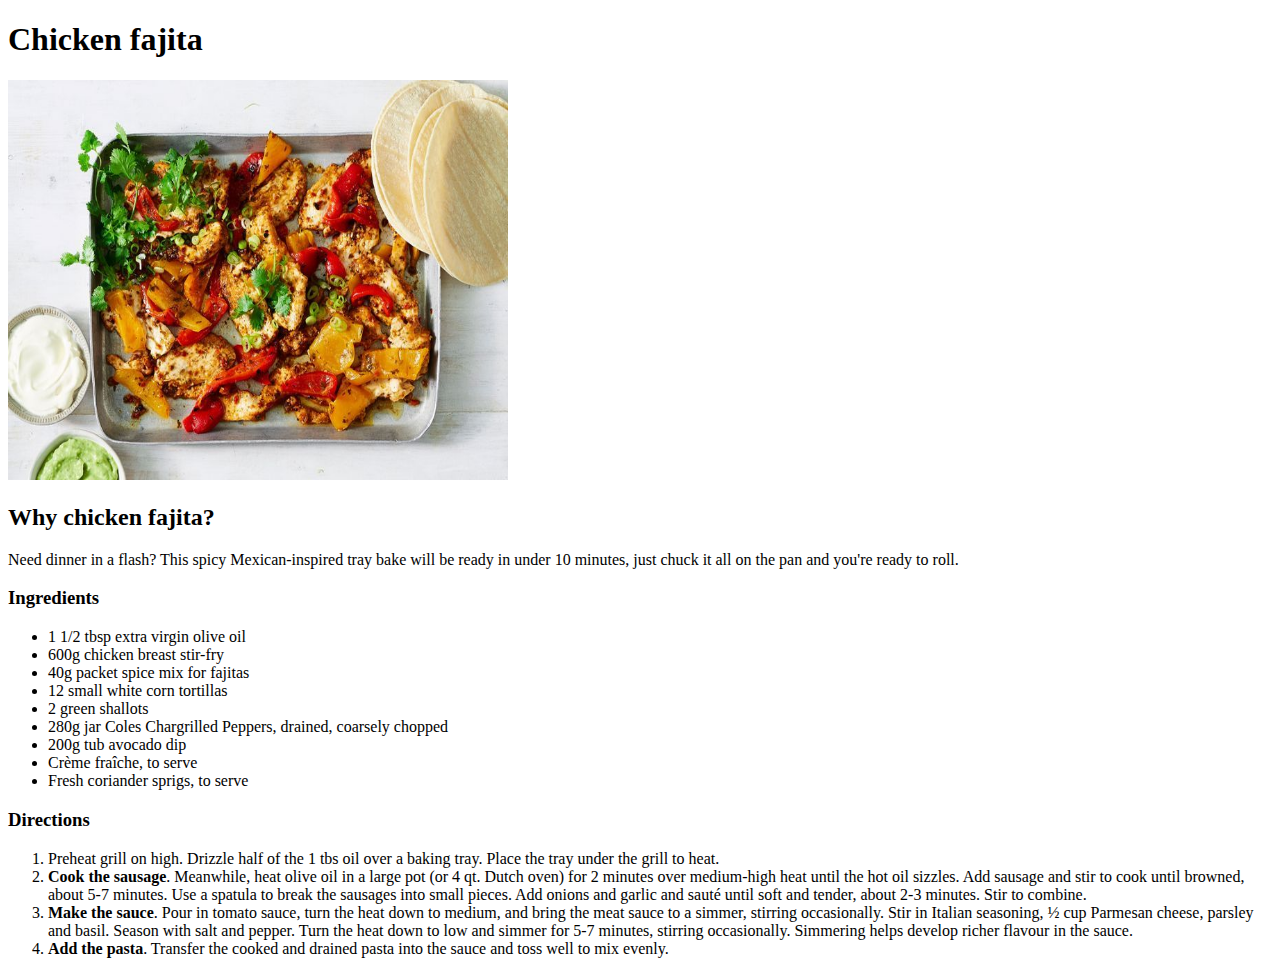
==== recipes/chickenfajita.html @ 86b967ee "update all recipe files & organize the root directory" ====
<!DOCTYPE html>
<html lang="en">
<head>
    <meta charset="UTF-8">
    <meta http-equiv="X-UA-Compatible" content="IE=edge">
    <meta name="viewport" content="width=device-width, initial-scale=1.0">
    <title>Document</title>
</head>
<body>
    <h1>Chicken fajita</h1>
    <img src="/images/chickenfajita.jpg" alt="Chicken fajita on a baking tray" width="500" height="400">
    
    <h2>Why chicken fajita?</h2>
    <p>Need dinner in a flash? This spicy Mexican-inspired tray bake will be ready in under 10 minutes, just chuck it all on the pan and you're ready to roll.</p>
    
    <h3>Ingredients</h3>
    <ul>
        <li>1 1/2 tbsp extra virgin olive oil</li>
        <li>600g chicken breast stir-fry</li>
        <li>40g packet spice mix for fajitas</li>
        <li>12 small white corn tortillas</li>
        <li>2 green shallots</li>
        <li>280g jar Coles Chargrilled Peppers, drained, coarsely chopped</li>
        <li>200g tub avocado dip</li>
        <li>Crème fraîche, to serve</li>
        <li>Fresh coriander sprigs, to serve</li>
    </ul>
    <h3>Directions</h3>
    <ol>
        <li>Preheat grill on high. Drizzle half of the 1 tbs oil over a baking tray. Place the tray under the grill to heat.</li>
        <li><strong>Cook the sausage</strong>. Meanwhile, heat olive oil in a large pot (or 4 qt. Dutch oven) for 2 minutes over medium-high heat until the hot oil sizzles. Add sausage and stir to cook until browned, about 5-7 minutes. Use a spatula to break the sausages into small pieces. Add onions and garlic and sauté until soft and tender, about 2-3 minutes. Stir to combine.</li>
        <li><strong>Make the sauce</strong>. Pour in tomato sauce, turn the heat down to medium, and bring the meat sauce to a simmer, stirring occasionally. Stir in Italian seasoning, ½ cup Parmesan cheese, parsley and basil. Season with salt and pepper. Turn the heat down to low and simmer for 5-7 minutes, stirring occasionally. Simmering helps develop richer flavour in the sauce.</li>
        <li><strong>Add the pasta</strong>. Transfer the cooked and drained pasta into the sauce and toss well to mix evenly.</li>
</body>
</html>
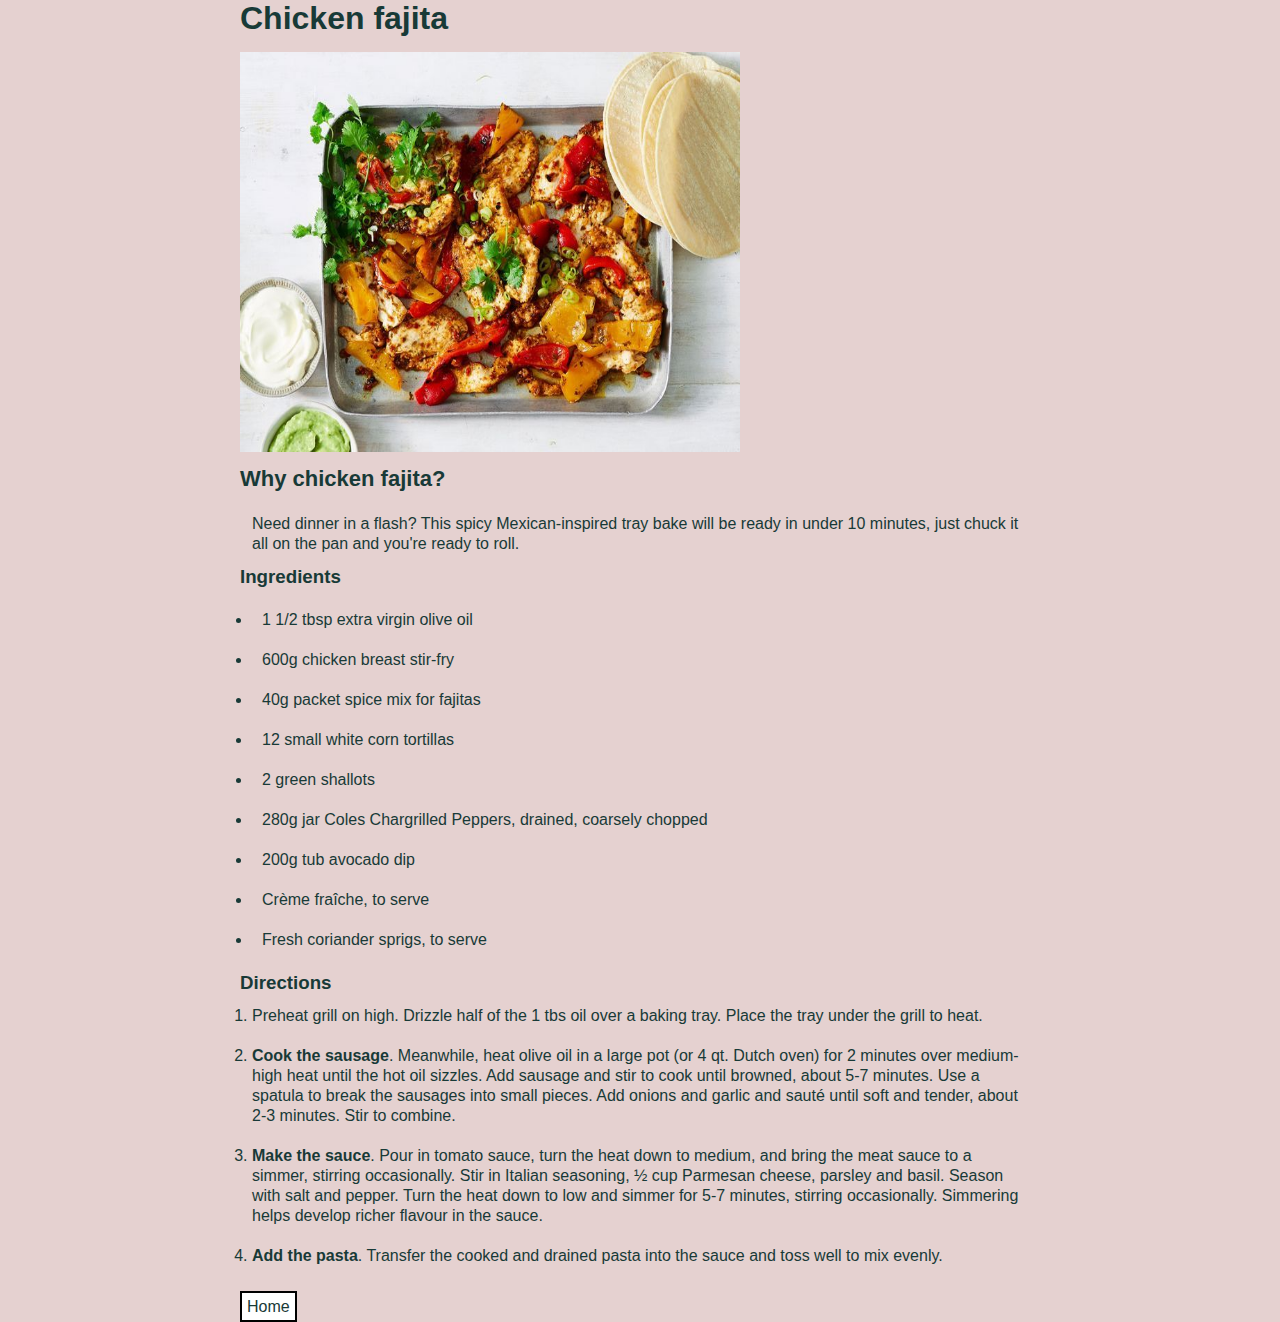
==== commit 63f5cb98: "refactor each file & add a new stylesheet" ====
--- a/recipes/chickenfajita.html
+++ b/recipes/chickenfajita.html
@@ -4,32 +4,38 @@
     <meta charset="UTF-8">
     <meta http-equiv="X-UA-Compatible" content="IE=edge">
     <meta name="viewport" content="width=device-width, initial-scale=1.0">
-    <title>Document</title>
+    <link rel="stylesheet" href="style2.css">
+    <title>Chicken Fajita Recipe</title>
 </head>
 <body>
-    <h1>Chicken fajita</h1>
-    <img src="/images/chickenfajita.jpg" alt="Chicken fajita on a baking tray" width="500" height="400">
+    <div class="container">
+        <h1>Chicken fajita</h1>
+        <img src="/images/chickenfajita.jpg" alt="Chicken fajita on a baking tray" width="500" height="400">
+        
+        <h2>Why chicken fajita?</h2>
+        <p>Need dinner in a flash? This spicy Mexican-inspired tray bake will be ready in under 10 minutes, just chuck it all on the pan and you're ready to roll.</p>
+        
+        <h3>Ingredients</h3>
+        <ul>
+            <li>1 1/2 tbsp extra virgin olive oil</li>
+            <li>600g chicken breast stir-fry</li>
+            <li>40g packet spice mix for fajitas</li>
+            <li>12 small white corn tortillas</li>
+            <li>2 green shallots</li>
+            <li>280g jar Coles Chargrilled Peppers, drained, coarsely chopped</li>
+            <li>200g tub avocado dip</li>
+            <li>Crème fraîche, to serve</li>
+            <li>Fresh coriander sprigs, to serve</li>
+        </ul>
+        <h3>Directions</h3>
+        <ol>
+            <li>Preheat grill on high. Drizzle half of the 1 tbs oil over a baking tray. Place the tray under the grill to heat.</li>
+            <li><strong>Cook the sausage</strong>. Meanwhile, heat olive oil in a large pot (or 4 qt. Dutch oven) for 2 minutes over medium-high heat until the hot oil sizzles. Add sausage and stir to cook until browned, about 5-7 minutes. Use a spatula to break the sausages into small pieces. Add onions and garlic and sauté until soft and tender, about 2-3 minutes. Stir to combine.</li>
+            <li><strong>Make the sauce</strong>. Pour in tomato sauce, turn the heat down to medium, and bring the meat sauce to a simmer, stirring occasionally. Stir in Italian seasoning, ½ cup Parmesan cheese, parsley and basil. Season with salt and pepper. Turn the heat down to low and simmer for 5-7 minutes, stirring occasionally. Simmering helps develop richer flavour in the sauce.</li>
+            <li><strong>Add the pasta</strong>. Transfer the cooked and drained pasta into the sauce and toss well to mix evenly.</li>
+        </ol>
     
-    <h2>Why chicken fajita?</h2>
-    <p>Need dinner in a flash? This spicy Mexican-inspired tray bake will be ready in under 10 minutes, just chuck it all on the pan and you're ready to roll.</p>
-    
-    <h3>Ingredients</h3>
-    <ul>
-        <li>1 1/2 tbsp extra virgin olive oil</li>
-        <li>600g chicken breast stir-fry</li>
-        <li>40g packet spice mix for fajitas</li>
-        <li>12 small white corn tortillas</li>
-        <li>2 green shallots</li>
-        <li>280g jar Coles Chargrilled Peppers, drained, coarsely chopped</li>
-        <li>200g tub avocado dip</li>
-        <li>Crème fraîche, to serve</li>
-        <li>Fresh coriander sprigs, to serve</li>
-    </ul>
-    <h3>Directions</h3>
-    <ol>
-        <li>Preheat grill on high. Drizzle half of the 1 tbs oil over a baking tray. Place the tray under the grill to heat.</li>
-        <li><strong>Cook the sausage</strong>. Meanwhile, heat olive oil in a large pot (or 4 qt. Dutch oven) for 2 minutes over medium-high heat until the hot oil sizzles. Add sausage and stir to cook until browned, about 5-7 minutes. Use a spatula to break the sausages into small pieces. Add onions and garlic and sauté until soft and tender, about 2-3 minutes. Stir to combine.</li>
-        <li><strong>Make the sauce</strong>. Pour in tomato sauce, turn the heat down to medium, and bring the meat sauce to a simmer, stirring occasionally. Stir in Italian seasoning, ½ cup Parmesan cheese, parsley and basil. Season with salt and pepper. Turn the heat down to low and simmer for 5-7 minutes, stirring occasionally. Simmering helps develop richer flavour in the sauce.</li>
-        <li><strong>Add the pasta</strong>. Transfer the cooked and drained pasta into the sauce and toss well to mix evenly.</li>
+        <a class="home" href="/index.html">Home</a>
+    </div>     
 </body>
 </html>--- a/recipes/style2.css
+++ b/recipes/style2.css
@@ -0,0 +1,54 @@
+*{
+    margin: 0;
+    padding: 0;
+}
+
+body{
+    color: #183A37;
+    background-color: #E5D1D0;
+    font-family: sans-serif;
+}
+
+.container {
+    margin: auto auto;
+    width: 800px;
+}
+
+h1, h2 {
+    margin-bottom: 15px;
+}
+
+h2 {
+    margin-top: 10px;
+    margin-bottom: 10px;
+    font-size: 22px;
+}
+ul, ol, p {
+    line-height: 20px;
+    padding: 12px;
+    text-justify: auto;
+    font-size: 16px;
+}
+
+ul > li {
+    padding: 10px;
+    /* list-style: none; */
+}
+
+ol > li {
+    margin-bottom: 20px;
+}
+
+.home {
+    color: #183A37;
+    background-color: white;
+    text-decoration: none;
+    padding: 5px 5px;
+    border: 2px solid black;
+}
+
+.home:hover {
+    background-color: black;
+    text-decoration: underline;
+    color: white;
+}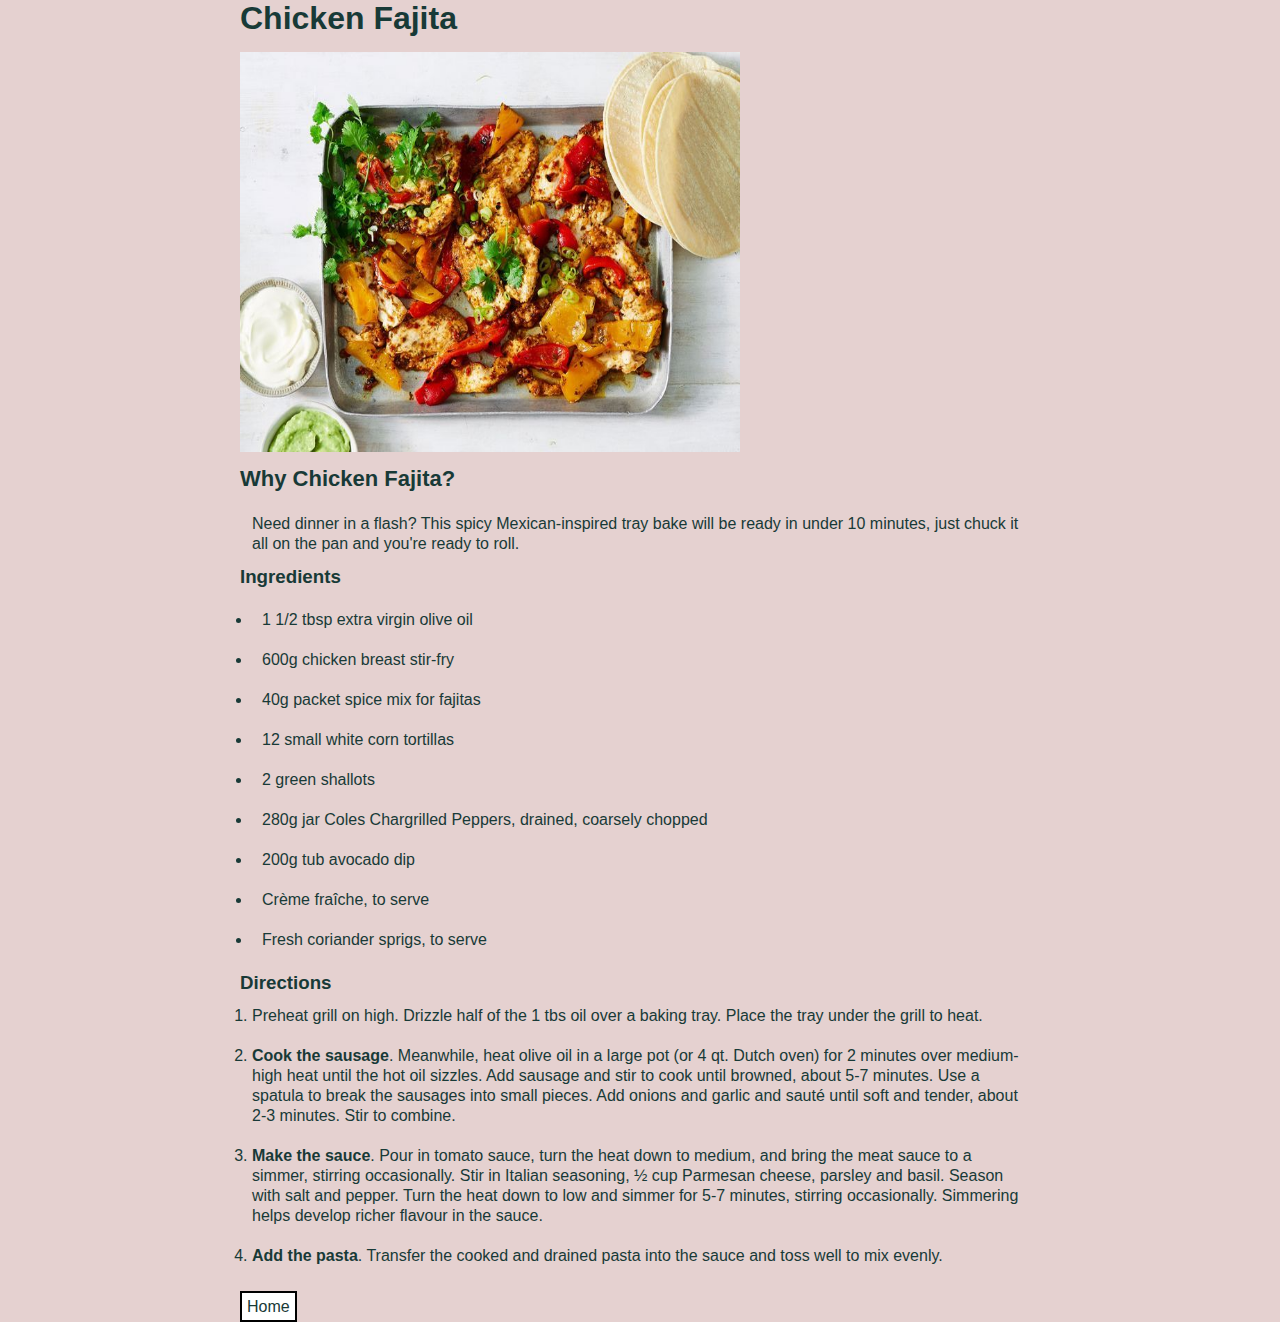
==== commit bf2c5d3a: "fixed a bug" ====
--- a/recipes/chickenfajita.html
+++ b/recipes/chickenfajita.html
@@ -9,10 +9,10 @@
 </head>
 <body>
     <div class="container">
-        <h1>Chicken fajita</h1>
-        <img src="/images/chickenfajita.jpg" alt="Chicken fajita on a baking tray" width="500" height="400">
+        <h1>Chicken Fajita</h1>
+        <img src="../images/chickenfajita.jpg" alt="Chicken fajita on a baking tray" width="500" height="400">
         
-        <h2>Why chicken fajita?</h2>
+        <h2>Why Chicken Fajita?</h2>
         <p>Need dinner in a flash? This spicy Mexican-inspired tray bake will be ready in under 10 minutes, just chuck it all on the pan and you're ready to roll.</p>
         
         <h3>Ingredients</h3>
